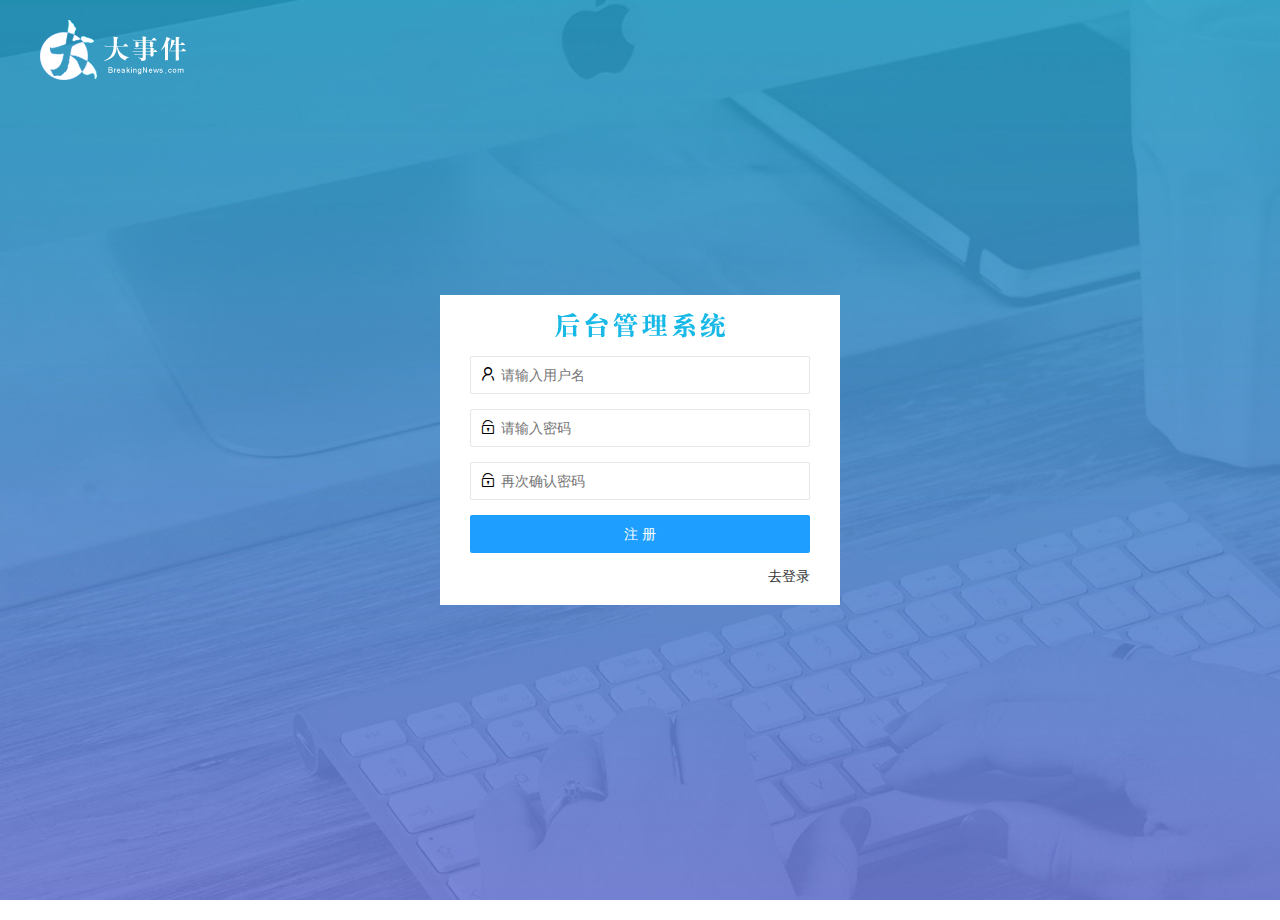
==== login.html @ 58c48870 "登录和注册页面结构完成" ====
<!DOCTYPE html>
<html lang="en">

<head>
    <meta charset="UTF-8">
    <meta name="viewport" content="width=device-width, initial-scale=1.0">
    <title>Document</title>
    <link rel="stylesheet" href="./assets/fonts/">
    <link rel="stylesheet" href="./assets/lib/layui/css/layui.css">
    <link rel="stylesheet" href="./assets/css/login.css">
</head>

<body>
    <div class="logo">
        <img src="./assets/images/logo.png" alt="">
    </div>
    <div class="login">
        <div class="title">
            <img src="./assets/images/login_title.png" alt="">
        </div>
        <form class="layui-form myForm" action="">
            <div class="layui-form-item">
                <i class="layui-icon layui-icon-username"></i>
                <input type="text" name="title" required lay-verify="required" placeholder="请输入用户名" autocomplete="off" class="layui-input">

            </div>

            <div class="layui-form-item">
                <i class="layui-icon layui-icon-password"></i>
                <input type="text" name="password" required lay-verify="required" placeholder="请输入密码" autocomplete="off" class="layui-input">

            </div>

            <div class="layui-form-item">

                <button class="layui-btn layui-btn-normal  layui-btn-fluid" lay-submit lay-filter="formDemo">登 录</button>

            </div>
            <div class="layui-form-item">


                <a href="javascript:;">去注册账号</a>

            </div>
        </form>
    </div>

    <div class="register">
        <div class="title">
            <img src="./assets/images/login_title.png" alt="">
        </div>
        <form class="layui-form myForm" action="">
            <div class="layui-form-item">
                <i class="layui-icon layui-icon-username"></i>
                <input type="text" name="title" required lay-verify="required" placeholder="请输入用户名" autocomplete="off" class="layui-input">

            </div>

            <div class="layui-form-item">
                <i class="layui-icon layui-icon-password"></i>
                <input type="text" name="password" required lay-verify="required" placeholder="请输入密码" autocomplete="off" class="layui-input">

            </div>

            <div class="layui-form-item">
                <i class="layui-icon layui-icon-password"></i>
                <input type="password" required lay-verify="required" placeholder="再次确认密码" autocomplete="off" class="layui-input">

            </div>

            <div class="layui-form-item">

                <button class="layui-btn layui-btn-normal  layui-btn-fluid" lay-submit lay-filter="formDemo">注 册</button>

            </div>
            <div class="go">
                <a href="javascript:;">去登录</a>
            </div>
        </form>
    </div>








    <script src="./assets/lib/jquery.js"></script>
    <script src="./assets/lib/layui/layui.js"></script>
    <script src="./assets/js/login.js"></script>
</body>

</html>
---- assets/lib/layui/css/layui.css ----
/** layui-v2.5.6 MIT License By https://www.layui.com */
 .layui-inline,img{display:inline-block;vertical-align:middle}h1,h2,h3,h4,h5,h6{font-weight:400}.layui-edge,.layui-header,.layui-inline,.layui-main{position:relative}.layui-body,.layui-edge,.layui-elip{overflow:hidden}.layui-btn,.layui-edge,.layui-inline,img{vertical-align:middle}.layui-btn,.layui-disabled,.layui-icon,.layui-unselect{-moz-user-select:none;-webkit-user-select:none;-ms-user-select:none}.layui-elip,.layui-form-checkbox span,.layui-form-pane .layui-form-label{text-overflow:ellipsis;white-space:nowrap}.layui-breadcrumb,.layui-tree-btnGroup{visibility:hidden}blockquote,body,button,dd,div,dl,dt,form,h1,h2,h3,h4,h5,h6,input,li,ol,p,pre,td,textarea,th,ul{margin:0;padding:0;-webkit-tap-highlight-color:rgba(0,0,0,0)}a:active,a:hover{outline:0}img{border:none}li{list-style:none}table{border-collapse:collapse;border-spacing:0}h4,h5,h6{font-size:100%}button,input,optgroup,option,select,textarea{font-family:inherit;font-size:inherit;font-style:inherit;font-weight:inherit;outline:0}pre{white-space:pre-wrap;white-space:-moz-pre-wrap;white-space:-pre-wrap;white-space:-o-pre-wrap;word-wrap:break-word}body{line-height:24px;font:14px Helvetica Neue,Helvetica,PingFang SC,Tahoma,Arial,sans-serif}hr{height:1px;margin:10px 0;border:0;clear:both}a{color:#333;text-decoration:none}a:hover{color:#777}a cite{font-style:normal;*cursor:pointer}.layui-border-box,.layui-border-box *{box-sizing:border-box}.layui-box,.layui-box *{box-sizing:content-box}.layui-clear{clear:both;*zoom:1}.layui-clear:after{content:'\20';clear:both;*zoom:1;display:block;height:0}.layui-inline{*display:inline;*zoom:1}.layui-edge{display:inline-block;width:0;height:0;border-width:6px;border-style:dashed;border-color:transparent}.layui-edge-top{top:-4px;border-bottom-color:#999;border-bottom-style:solid}.layui-edge-right{border-left-color:#999;border-left-style:solid}.layui-edge-bottom{top:2px;border-top-color:#999;border-top-style:solid}.layui-edge-left{border-right-color:#999;border-right-style:solid}.layui-disabled,.layui-disabled:hover{color:#d2d2d2!important;cursor:not-allowed!important}.layui-circle{border-radius:100%}.layui-show{display:block!important}.layui-hide{display:none!important}@font-face{font-family:layui-icon;src:url(../font/iconfont.eot?v=256);src:url(../font/iconfont.eot?v=256#iefix) format('embedded-opentype'),url(../font/iconfont.woff2?v=256) format('woff2'),url(../font/iconfont.woff?v=256) format('woff'),url(../font/iconfont.ttf?v=256) format('truetype'),url(../font/iconfont.svg?v=256#layui-icon) format('svg')}.layui-icon{font-family:layui-icon!important;font-size:16px;font-style:normal;-webkit-font-smoothing:antialiased;-moz-osx-font-smoothing:grayscale}.layui-icon-reply-fill:before{content:"\e611"}.layui-icon-set-fill:before{content:"\e614"}.layui-icon-menu-fill:before{content:"\e60f"}.layui-icon-search:before{content:"\e615"}.layui-icon-share:before{content:"\e641"}.layui-icon-set-sm:before{content:"\e620"}.layui-icon-engine:before{content:"\e628"}.layui-icon-close:before{content:"\1006"}.layui-icon-close-fill:before{content:"\1007"}.layui-icon-chart-screen:before{content:"\e629"}.layui-icon-star:before{content:"\e600"}.layui-icon-circle-dot:before{content:"\e617"}.layui-icon-chat:before{content:"\e606"}.layui-icon-release:before{content:"\e609"}.layui-icon-list:before{content:"\e60a"}.layui-icon-chart:before{content:"\e62c"}.layui-icon-ok-circle:before{content:"\1005"}.layui-icon-layim-theme:before{content:"\e61b"}.layui-icon-table:before{content:"\e62d"}.layui-icon-right:before{content:"\e602"}.layui-icon-left:before{content:"\e603"}.layui-icon-cart-simple:before{content:"\e698"}.layui-icon-face-cry:before{content:"\e69c"}.layui-icon-face-smile:before{content:"\e6af"}.layui-icon-survey:before{content:"\e6b2"}.layui-icon-tree:before{content:"\e62e"}.layui-icon-ie:before{content:"\e7bb"}.layui-icon-upload-circle:before{content:"\e62f"}.layui-icon-add-circle:before{content:"\e61f"}.layui-icon-download-circle:before{content:"\e601"}.layui-icon-templeate-1:before{content:"\e630"}.layui-icon-util:before{content:"\e631"}.layui-icon-face-surprised:before{content:"\e664"}.layui-icon-edit:before{content:"\e642"}.layui-icon-speaker:before{content:"\e645"}.layui-icon-down:before{content:"\e61a"}.layui-icon-file:before{content:"\e621"}.layui-icon-layouts:before{content:"\e632"}.layui-icon-rate-half:before{content:"\e6c9"}.layui-icon-add-circle-fine:before{content:"\e608"}.layui-icon-prev-circle:before{content:"\e633"}.layui-icon-read:before{content:"\e705"}.layui-icon-404:before{content:"\e61c"}.layui-icon-carousel:before{content:"\e634"}.layui-icon-help:before{content:"\e607"}.layui-icon-code-circle:before{content:"\e635"}.layui-icon-windows:before{content:"\e67f"}.layui-icon-water:before{content:"\e636"}.layui-icon-username:before{content:"\e66f"}.layui-icon-find-fill:before{content:"\e670"}.layui-icon-about:before{content:"\e60b"}.layui-icon-location:before{content:"\e715"}.layui-icon-up:before{content:"\e619"}.layui-icon-pause:before{content:"\e651"}.layui-icon-date:before{content:"\e637"}.layui-icon-layim-uploadfile:before{content:"\e61d"}.layui-icon-delete:before{content:"\e640"}.layui-icon-play:before{content:"\e652"}.layui-icon-top:before{content:"\e604"}.layui-icon-firefox:before{content:"\e686"}.layui-icon-friends:before{content:"\e612"}.layui-icon-refresh-3:before{content:"\e9aa"}.layui-icon-ok:before{content:"\e605"}.layui-icon-layer:before{content:"\e638"}.layui-icon-face-smile-fine:before{content:"\e60c"}.layui-icon-dollar:before{content:"\e659"}.layui-icon-group:before{content:"\e613"}.layui-icon-layim-download:before{content:"\e61e"}.layui-icon-picture-fine:before{content:"\e60d"}.layui-icon-link:before{content:"\e64c"}.layui-icon-diamond:before{content:"\e735"}.layui-icon-log:before{content:"\e60e"}.layui-icon-key:before{content:"\e683"}.layui-icon-rate-solid:before{content:"\e67a"}.layui-icon-fonts-del:before{content:"\e64f"}.layui-icon-unlink:before{content:"\e64d"}.layui-icon-fonts-clear:before{content:"\e639"}.layui-icon-triangle-r:before{content:"\e623"}.layui-icon-circle:before{content:"\e63f"}.layui-icon-radio:before{content:"\e643"}.layui-icon-align-center:before{content:"\e647"}.layui-icon-align-right:before{content:"\e648"}.layui-icon-align-left:before{content:"\e649"}.layui-icon-loading-1:before{content:"\e63e"}.layui-icon-return:before{content:"\e65c"}.layui-icon-fonts-strong:before{content:"\e62b"}.layui-icon-upload:before{content:"\e67c"}.layui-icon-dialogue:before{content:"\e63a"}.layui-icon-video:before{content:"\e6ed"}.layui-icon-headset:before{content:"\e6fc"}.layui-icon-cellphone-fine:before{content:"\e63b"}.layui-icon-add-1:before{content:"\e654"}.layui-icon-face-smile-b:before{content:"\e650"}.layui-icon-fonts-html:before{content:"\e64b"}.layui-icon-screen-full:before{content:"\e622"}.layui-icon-form:before{content:"\e63c"}.layui-icon-cart:before{content:"\e657"}.layui-icon-camera-fill:before{content:"\e65d"}.layui-icon-tabs:before{content:"\e62a"}.layui-icon-heart-fill:before{content:"\e68f"}.layui-icon-fonts-code:before{content:"\e64e"}.layui-icon-ios:before{content:"\e680"}.layui-icon-at:before{content:"\e687"}.layui-icon-fire:before{content:"\e756"}.layui-icon-set:before{content:"\e716"}.layui-icon-fonts-u:before{content:"\e646"}.layui-icon-triangle-d:before{content:"\e625"}.layui-icon-tips:before{content:"\e702"}.layui-icon-picture:before{content:"\e64a"}.layui-icon-more-vertical:before{content:"\e671"}.layui-icon-bluetooth:before{content:"\e689"}.layui-icon-flag:before{content:"\e66c"}.layui-icon-loading:before{content:"\e63d"}.layui-icon-fonts-i:before{content:"\e644"}.layui-icon-refresh-1:before{content:"\e666"}.layui-icon-rmb:before{content:"\e65e"}.layui-icon-addition:before{content:"\e624"}.layui-icon-home:before{content:"\e68e"}.layui-icon-time:before{content:"\e68d"}.layui-icon-user:before{content:"\e770"}.layui-icon-notice:before{content:"\e667"}.layui-icon-chrome:before{content:"\e68a"}.layui-icon-edge:before{content:"\e68b"}.layui-icon-login-weibo:before{content:"\e675"}.layui-icon-voice:before{content:"\e688"}.layui-icon-upload-drag:before{content:"\e681"}.layui-icon-login-qq:before{content:"\e676"}.layui-icon-snowflake:before{content:"\e6b1"}.layui-icon-heart:before{content:"\e68c"}.layui-icon-logout:before{content:"\e682"}.layui-icon-file-b:before{content:"\e655"}.layui-icon-template:before{content:"\e663"}.layui-icon-transfer:before{content:"\e691"}.layui-icon-auz:before{content:"\e672"}.layui-icon-console:before{content:"\e665"}.layui-icon-app:before{content:"\e653"}.layui-icon-prev:before{content:"\e65a"}.layui-icon-website:before{content:"\e7ae"}.layui-icon-next:before{content:"\e65b"}.layui-icon-component:before{content:"\e857"}.layui-icon-android:before{content:"\e684"}.layui-icon-more:before{content:"\e65f"}.layui-icon-login-wechat:before{content:"\e677"}.layui-icon-shrink-right:before{content:"\e668"}.layui-icon-spread-left:before{content:"\e66b"}.layui-icon-camera:before{content:"\e660"}.layui-icon-note:before{content:"\e66e"}.layui-icon-refresh:before{content:"\e669"}.layui-icon-female:before{content:"\e661"}.layui-icon-male:before{content:"\e662"}.layui-icon-screen-restore:before{content:"\e758"}.layui-icon-password:before{content:"\e673"}.layui-icon-senior:before{content:"\e674"}.layui-icon-theme:before{content:"\e66a"}.layui-icon-tread:before{content:"\e6c5"}.layui-icon-praise:before{content:"\e6c6"}.layui-icon-star-fill:before{content:"\e658"}.layui-icon-rate:before{content:"\e67b"}.layui-icon-template-1:before{content:"\e656"}.layui-icon-vercode:before{content:"\e679"}.layui-icon-service:before{content:"\e626"}.layui-icon-cellphone:before{content:"\e678"}.layui-icon-print:before{content:"\e66d"}.layui-icon-cols:before{content:"\e610"}.layui-icon-wifi:before{content:"\e7e0"}.layui-icon-export:before{content:"\e67d"}.layui-icon-rss:before{content:"\e808"}.layui-icon-slider:before{content:"\e714"}.layui-icon-email:before{content:"\e618"}.layui-icon-subtraction:before{content:"\e67e"}.layui-icon-mike:before{content:"\e6dc"}.layui-icon-light:before{content:"\e748"}.layui-icon-gift:before{content:"\e627"}.layui-icon-mute:before{content:"\e685"}.layui-icon-reduce-circle:before{content:"\e616"}.layui-icon-music:before{content:"\e690"}.layui-main{width:1140px;margin:0 auto}.layui-header{z-index:1000;height:60px}.layui-header a:hover{transition:all .5s;-webkit-transition:all .5s}.layui-side{position:fixed;left:0;top:0;bottom:0;z-index:999;width:200px;overflow-x:hidden}.layui-side-scroll{position:relative;width:220px;height:100%;overflow-x:hidden}.layui-body{position:absolute;left:200px;right:0;top:0;bottom:0;z-index:998;width:auto;overflow-y:auto;box-sizing:border-box}.layui-layout-body{overflow:hidden}.layui-layout-admin .layui-header{background-color:#23262E}.layui-layout-admin .layui-side{top:60px;width:200px;overflow-x:hidden}.layui-layout-admin .layui-body{position:fixed;top:60px;bottom:44px}.layui-layout-admin .layui-main{width:auto;margin:0 15px}.layui-layout-admin .layui-footer{position:fixed;left:200px;right:0;bottom:0;height:44px;line-height:44px;padding:0 15px;background-color:#eee}.layui-layout-admin .layui-logo{position:absolute;left:0;top:0;width:200px;height:100%;line-height:60px;text-align:center;color:#009688;font-size:16px}.layui-layout-admin .layui-header .layui-nav{background:0 0}.layui-layout-left{position:absolute!important;left:200px;top:0}.layui-layout-right{position:absolute!important;right:0;top:0}.layui-container{position:relative;margin:0 auto;padding:0 15px;box-sizing:border-box}.layui-fluid{position:relative;margin:0 auto;padding:0 15px}.layui-row:after,.layui-row:before{content:'';display:block;clear:both}.layui-col-lg1,.layui-col-lg10,.layui-col-lg11,.layui-col-lg12,.layui-col-lg2,.layui-col-lg3,.layui-col-lg4,.layui-col-lg5,.layui-col-lg6,.layui-col-lg7,.layui-col-lg8,.layui-col-lg9,.layui-col-md1,.layui-col-md10,.layui-col-md11,.layui-col-md12,.layui-col-md2,.layui-col-md3,.layui-col-md4,.layui-col-md5,.layui-col-md6,.layui-col-md7,.layui-col-md8,.layui-col-md9,.layui-col-sm1,.layui-col-sm10,.layui-col-sm11,.layui-col-sm12,.layui-col-sm2,.layui-col-sm3,.layui-col-sm4,.layui-col-sm5,.layui-col-sm6,.layui-col-sm7,.layui-col-sm8,.layui-col-sm9,.layui-col-xs1,.layui-col-xs10,.layui-col-xs11,.layui-col-xs12,.layui-col-xs2,.layui-col-xs3,.layui-col-xs4,.layui-col-xs5,.layui-col-xs6,.layui-col-xs7,.layui-col-xs8,.layui-col-xs9{position:relative;display:block;box-sizing:border-box}.layui-col-xs1,.layui-col-xs10,.layui-col-xs11,.layui-col-xs12,.layui-col-xs2,.layui-col-xs3,.layui-col-xs4,.layui-col-xs5,.layui-col-xs6,.layui-col-xs7,.layui-col-xs8,.layui-col-xs9{float:left}.layui-col-xs1{width:8.33333333%}.layui-col-xs2{width:16.66666667%}.layui-col-xs3{width:25%}.layui-col-xs4{width:33.33333333%}.layui-col-xs5{width:41.66666667%}.layui-col-xs6{width:50%}.layui-col-xs7{width:58.33333333%}.layui-col-xs8{width:66.66666667%}.layui-col-xs9{width:75%}.layui-col-xs10{width:83.33333333%}.layui-col-xs11{width:91.66666667%}.layui-col-xs12{width:100%}.layui-col-xs-offset1{margin-left:8.33333333%}.layui-col-xs-offset2{margin-left:16.66666667%}.layui-col-xs-offset3{margin-left:25%}.layui-col-xs-offset4{margin-left:33.33333333%}.layui-col-xs-offset5{margin-left:41.66666667%}.layui-col-xs-offset6{margin-left:50%}.layui-col-xs-offset7{margin-left:58.33333333%}.layui-col-xs-offset8{margin-left:66.66666667%}.layui-col-xs-offset9{margin-left:75%}.layui-col-xs-offset10{margin-left:83.33333333%}.layui-col-xs-offset11{margin-left:91.66666667%}.layui-col-xs-offset12{margin-left:100%}@media screen and (max-width:768px){.layui-hide-xs{display:none!important}.layui-show-xs-block{display:block!important}.layui-show-xs-inline{display:inline!important}.layui-show-xs-inline-block{display:inline-block!important}}@media screen and (min-width:768px){.layui-container{width:750px}.layui-hide-sm{display:none!important}.layui-show-sm-block{display:block!important}.layui-show-sm-inline{display:inline!important}.layui-show-sm-inline-block{display:inline-block!important}.layui-col-sm1,.layui-col-sm10,.layui-col-sm11,.layui-col-sm12,.layui-col-sm2,.layui-col-sm3,.layui-col-sm4,.layui-col-sm5,.layui-col-sm6,.layui-col-sm7,.layui-col-sm8,.layui-col-sm9{float:left}.layui-col-sm1{width:8.33333333%}.layui-col-sm2{width:16.66666667%}.layui-col-sm3{width:25%}.layui-col-sm4{width:33.33333333%}.layui-col-sm5{width:41.66666667%}.layui-col-sm6{width:50%}.layui-col-sm7{width:58.33333333%}.layui-col-sm8{width:66.66666667%}.layui-col-sm9{width:75%}.layui-col-sm10{width:83.33333333%}.layui-col-sm11{width:91.66666667%}.layui-col-sm12{width:100%}.layui-col-sm-offset1{margin-left:8.33333333%}.layui-col-sm-offset2{margin-left:16.66666667%}.layui-col-sm-offset3{margin-left:25%}.layui-col-sm-offset4{margin-left:33.33333333%}.layui-col-sm-offset5{margin-left:41.66666667%}.layui-col-sm-offset6{margin-left:50%}.layui-col-sm-offset7{margin-left:58.33333333%}.layui-col-sm-offset8{margin-left:66.66666667%}.layui-col-sm-offset9{margin-left:75%}.layui-col-sm-offset10{margin-left:83.33333333%}.layui-col-sm-offset11{margin-left:91.66666667%}.layui-col-sm-offset12{margin-left:100%}}@media screen and (min-width:992px){.layui-container{width:970px}.layui-hide-md{display:none!important}.layui-show-md-block{display:block!important}.layui-show-md-inline{display:inline!important}.layui-show-md-inline-block{display:inline-block!important}.layui-col-md1,.layui-col-md10,.layui-col-md11,.layui-col-md12,.layui-col-md2,.layui-col-md3,.layui-col-md4,.layui-col-md5,.layui-col-md6,.layui-col-md7,.layui-col-md8,.layui-col-md9{float:left}.layui-col-md1{width:8.33333333%}.layui-col-md2{width:16.66666667%}.layui-col-md3{width:25%}.layui-col-md4{width:33.33333333%}.layui-col-md5{width:41.66666667%}.layui-col-md6{width:50%}.layui-col-md7{width:58.33333333%}.layui-col-md8{width:66.66666667%}.layui-col-md9{width:75%}.layui-col-md10{width:83.33333333%}.layui-col-md11{width:91.66666667%}.layui-col-md12{width:100%}.layui-col-md-offset1{margin-left:8.33333333%}.layui-col-md-offset2{margin-left:16.66666667%}.layui-col-md-offset3{margin-left:25%}.layui-col-md-offset4{margin-left:33.33333333%}.layui-col-md-offset5{margin-left:41.66666667%}.layui-col-md-offset6{margin-left:50%}.layui-col-md-offset7{margin-left:58.33333333%}.layui-col-md-offset8{margin-left:66.66666667%}.layui-col-md-offset9{margin-left:75%}.layui-col-md-offset10{margin-left:83.33333333%}.layui-col-md-offset11{margin-left:91.66666667%}.layui-col-md-offset12{margin-left:100%}}@media screen and (min-width:1200px){.layui-container{width:1170px}.layui-hide-lg{display:none!important}.layui-show-lg-block{display:block!important}.layui-show-lg-inline{display:inline!important}.layui-show-lg-inline-block{display:inline-block!important}.layui-col-lg1,.layui-col-lg10,.layui-col-lg11,.layui-col-lg12,.layui-col-lg2,.layui-col-lg3,.layui-col-lg4,.layui-col-lg5,.layui-col-lg6,.layui-col-lg7,.layui-col-lg8,.layui-col-lg9{float:left}.layui-col-lg1{width:8.33333333%}.layui-col-lg2{width:16.66666667%}.layui-col-lg3{width:25%}.layui-col-lg4{width:33.33333333%}.layui-col-lg5{width:41.66666667%}.layui-col-lg6{width:50%}.layui-col-lg7{width:58.33333333%}.layui-col-lg8{width:66.66666667%}.layui-col-lg9{width:75%}.layui-col-lg10{width:83.33333333%}.layui-col-lg11{width:91.66666667%}.layui-col-lg12{width:100%}.layui-col-lg-offset1{margin-left:8.33333333%}.layui-col-lg-offset2{margin-left:16.66666667%}.layui-col-lg-offset3{margin-left:25%}.layui-col-lg-offset4{margin-left:33.33333333%}.layui-col-lg-offset5{margin-left:41.66666667%}.layui-col-lg-offset6{margin-left:50%}.layui-col-lg-offset7{margin-left:58.33333333%}.layui-col-lg-offset8{margin-left:66.66666667%}.layui-col-lg-offset9{margin-left:75%}.layui-col-lg-offset10{margin-left:83.33333333%}.layui-col-lg-offset11{margin-left:91.66666667%}.layui-col-lg-offset12{margin-left:100%}}.layui-col-space1{margin:-.5px}.layui-col-space1>*{padding:.5px}.layui-col-space2{margin:-1px}.layui-col-space2>*{padding:1px}.layui-col-space4{margin:-2px}.layui-col-space4>*{padding:2px}.layui-col-space5{margin:-2.5px}.layui-col-space5>*{padding:2.5px}.layui-col-space6{margin:-3px}.layui-col-space6>*{padding:3px}.layui-col-space8{margin:-4px}.layui-col-space8>*{padding:4px}.layui-col-space10{margin:-5px}.layui-col-space10>*{padding:5px}.layui-col-space12{margin:-6px}.layui-col-space12>*{padding:6px}.layui-col-space14{margin:-7px}.layui-col-space14>*{padding:7px}.layui-col-space15{margin:-7.5px}.layui-col-space15>*{padding:7.5px}.layui-col-space16{margin:-8px}.layui-col-space16>*{padding:8px}.layui-col-space18{margin:-9px}.layui-col-space18>*{padding:9px}.layui-col-space20{margin:-10px}.layui-col-space20>*{padding:10px}.layui-col-space22{margin:-11px}.layui-col-space22>*{padding:11px}.layui-col-space24{margin:-12px}.layui-col-space24>*{padding:12px}.layui-col-space25{margin:-12.5px}.layui-col-space25>*{padding:12.5px}.layui-col-space26{margin:-13px}.layui-col-space26>*{padding:13px}.layui-col-space28{margin:-14px}.layui-col-space28>*{padding:14px}.layui-col-space30{margin:-15px}.layui-col-space30>*{padding:15px}.layui-btn,.layui-input,.layui-select,.layui-textarea,.layui-upload-button{outline:0;-webkit-appearance:none;transition:all .3s;-webkit-transition:all .3s;box-sizing:border-box}.layui-elem-quote{margin-bottom:10px;padding:15px;line-height:22px;border-left:5px solid #009688;border-radius:0 2px 2px 0;background-color:#f2f2f2}.layui-quote-nm{border-style:solid;border-width:1px 1px 1px 5px;background:0 0}.layui-elem-field{margin-bottom:10px;padding:0;border-width:1px;border-style:solid}.layui-elem-field legend{margin-left:20px;padding:0 10px;font-size:20px;font-weight:300}.layui-field-title{margin:10px 0 20px;border-width:1px 0 0}.layui-field-box{padding:10px 15px}.layui-field-title .layui-field-box{padding:10px 0}.layui-progress{position:relative;height:6px;border-radius:20px;background-color:#e2e2e2}.layui-progress-bar{position:absolute;left:0;top:0;width:0;max-width:100%;height:6px;border-radius:20px;text-align:right;background-color:#5FB878;transition:all .3s;-webkit-transition:all .3s}.layui-progress-big,.layui-progress-big .layui-progress-bar{height:18px;line-height:18px}.layui-progress-text{position:relative;top:-20px;line-height:18px;font-size:12px;color:#666}.layui-progress-big .layui-progress-text{position:static;padding:0 10px;color:#fff}.layui-collapse{border-width:1px;border-style:solid;border-radius:2px}.layui-colla-content,.layui-colla-item{border-top-width:1px;border-top-style:solid}.layui-colla-item:first-child{border-top:none}.layui-colla-title{position:relative;height:42px;line-height:42px;padding:0 15px 0 35px;color:#333;background-color:#f2f2f2;cursor:pointer;font-size:14px;overflow:hidden}.layui-colla-content{display:none;padding:10px 15px;line-height:22px;color:#666}.layui-colla-icon{position:absolute;left:15px;top:0;font-size:14px}.layui-card{margin-bottom:15px;border-radius:2px;background-color:#fff;box-shadow:0 1px 2px 0 rgba(0,0,0,.05)}.layui-card:last-child{margin-bottom:0}.layui-card-header{position:relative;height:42px;line-height:42px;padding:0 15px;border-bottom:1px solid #f6f6f6;color:#333;border-radius:2px 2px 0 0;font-size:14px}.layui-bg-black,.layui-bg-blue,.layui-bg-cyan,.layui-bg-green,.layui-bg-orange,.layui-bg-red{color:#fff!important}.layui-card-body{position:relative;padding:10px 15px;line-height:24px}.layui-card-body[pad15]{padding:15px}.layui-card-body[pad20]{padding:20px}.layui-card-body .layui-table{margin:5px 0}.layui-card .layui-tab{margin:0}.layui-panel-window{position:relative;padding:15px;border-radius:0;border-top:5px solid #E6E6E6;background-color:#fff}.layui-auxiliar-moving{position:fixed;left:0;right:0;top:0;bottom:0;width:100%;height:100%;background:0 0;z-index:9999999999}.layui-form-label,.layui-form-mid,.layui-form-select,.layui-input-block,.layui-input-inline,.layui-textarea{position:relative}.layui-bg-red{background-color:#FF5722!important}.layui-bg-orange{background-color:#FFB800!important}.layui-bg-green{background-color:#009688!important}.layui-bg-cyan{background-color:#2F4056!important}.layui-bg-blue{background-color:#1E9FFF!important}.layui-bg-black{background-color:#393D49!important}.layui-bg-gray{background-color:#eee!important;color:#666!important}.layui-badge-rim,.layui-colla-content,.layui-colla-item,.layui-collapse,.layui-elem-field,.layui-form-pane .layui-form-item[pane],.layui-form-pane .layui-form-label,.layui-input,.layui-layedit,.layui-layedit-tool,.layui-quote-nm,.layui-select,.layui-tab-bar,.layui-tab-card,.layui-tab-title,.layui-tab-title .layui-this:after,.layui-textarea{border-color:#e6e6e6}.layui-timeline-item:before,hr{background-color:#e6e6e6}.layui-text{line-height:22px;font-size:14px;color:#666}.layui-text h1,.layui-text h2,.layui-text h3{font-weight:500;color:#333}.layui-text h1{font-size:30px}.layui-text h2{font-size:24px}.layui-text h3{font-size:18px}.layui-text a:not(.layui-btn){color:#01AAED}.layui-text a:not(.layui-btn):hover{text-decoration:underline}.layui-text ul{padding:5px 0 5px 15px}.layui-text ul li{margin-top:5px;list-style-type:disc}.layui-text em,.layui-word-aux{color:#999!important;padding:0 5px!important}.layui-btn{display:inline-block;height:38px;line-height:38px;padding:0 18px;background-color:#009688;color:#fff;white-space:nowrap;text-align:center;font-size:14px;border:none;border-radius:2px;cursor:pointer}.layui-btn:hover{opacity:.8;filter:alpha(opacity=80);color:#fff}.layui-btn:active{opacity:1;filter:alpha(opacity=100)}.layui-btn+.layui-btn{margin-left:10px}.layui-btn-container{font-size:0}.layui-btn-container .layui-btn{margin-right:10px;margin-bottom:10px}.layui-btn-container .layui-btn+.layui-btn{margin-left:0}.layui-table .layui-btn-container .layui-btn{margin-bottom:9px}.layui-btn-radius{border-radius:100px}.layui-btn .layui-icon{margin-right:3px;font-size:18px;vertical-align:bottom;vertical-align:middle\9}.layui-btn-primary{border:1px solid #C9C9C9;background-color:#fff;color:#555}.layui-btn-primary:hover{border-color:#009688;color:#333}.layui-btn-normal{background-color:#1E9FFF}.layui-btn-warm{background-color:#FFB800}.layui-btn-danger{background-color:#FF5722}.layui-btn-checked{background-color:#5FB878}.layui-btn-disabled,.layui-btn-disabled:active,.layui-btn-disabled:hover{border:1px solid #e6e6e6;background-color:#FBFBFB;color:#C9C9C9;cursor:not-allowed;opacity:1}.layui-btn-lg{height:44px;line-height:44px;padding:0 25px;font-size:16px}.layui-btn-sm{height:30px;line-height:30px;padding:0 10px;font-size:12px}.layui-btn-sm i{font-size:16px!important}.layui-btn-xs{height:22px;line-height:22px;padding:0 5px;font-size:12px}.layui-btn-xs i{font-size:14px!important}.layui-btn-group{display:inline-block;vertical-align:middle;font-size:0}.layui-btn-group .layui-btn{margin-left:0!important;margin-right:0!important;border-left:1px solid rgba(255,255,255,.5);border-radius:0}.layui-btn-group .layui-btn-primary{border-left:none}.layui-btn-group .layui-btn-primary:hover{border-color:#C9C9C9;color:#009688}.layui-btn-group .layui-btn:first-child{border-left:none;border-radius:2px 0 0 2px}.layui-btn-group .layui-btn-primary:first-child{border-left:1px solid #c9c9c9}.layui-btn-group .layui-btn:last-child{border-radius:0 2px 2px 0}.layui-btn-group .layui-btn+.layui-btn{margin-left:0}.layui-btn-group+.layui-btn-group{margin-left:10px}.layui-btn-fluid{width:100%}.layui-input,.layui-select,.layui-textarea{height:38px;line-height:1.3;line-height:38px\9;border-width:1px;border-style:solid;background-color:#fff;border-radius:2px}.layui-input::-webkit-input-placeholder,.layui-select::-webkit-input-placeholder,.layui-textarea::-webkit-input-placeholder{line-height:1.3}.layui-input,.layui-textarea{display:block;width:100%;padding-left:10px}.layui-input:hover,.layui-textarea:hover{border-color:#D2D2D2!important}.layui-input:focus,.layui-textarea:focus{border-color:#C9C9C9!important}.layui-textarea{min-height:100px;height:auto;line-height:20px;padding:6px 10px;resize:vertical}.layui-select{padding:0 10px}.layui-form input[type=checkbox],.layui-form input[type=radio],.layui-form select{display:none}.layui-form [lay-ignore]{display:initial}.layui-form-item{margin-bottom:15px;clear:both;*zoom:1}.layui-form-item:after{content:'\20';clear:both;*zoom:1;display:block;height:0}.layui-form-label{float:left;display:block;padding:9px 15px;width:80px;font-weight:400;line-height:20px;text-align:right}.layui-form-label-col{display:block;float:none;padding:9px 0;line-height:20px;text-align:left}.layui-form-item .layui-inline{margin-bottom:5px;margin-right:10px}.layui-input-block{margin-left:110px;min-height:36px}.layui-input-inline{display:inline-block;vertical-align:middle}.layui-form-item .layui-input-inline{float:left;width:190px;margin-right:10px}.layui-form-text .layui-input-inline{width:auto}.layui-form-mid{float:left;display:block;padding:9px 0!important;line-height:20px;margin-right:10px}.layui-form-danger+.layui-form-select .layui-input,.layui-form-danger:focus{border-color:#FF5722!important}.layui-form-select .layui-input{padding-right:30px;cursor:pointer}.layui-form-select .layui-edge{position:absolute;right:10px;top:50%;margin-top:-3px;cursor:pointer;border-width:6px;border-top-color:#c2c2c2;border-top-style:solid;transition:all .3s;-webkit-transition:all .3s}.layui-form-select dl{display:none;position:absolute;left:0;top:42px;padding:5px 0;z-index:899;min-width:100%;border:1px solid #d2d2d2;max-height:300px;overflow-y:auto;background-color:#fff;border-radius:2px;box-shadow:0 2px 4px rgba(0,0,0,.12);box-sizing:border-box}.layui-form-select dl dd,.layui-form-select dl dt{padding:0 10px;line-height:36px;white-space:nowrap;overflow:hidden;text-overflow:ellipsis}.layui-form-select dl dt{font-size:12px;color:#999}.layui-form-select dl dd{cursor:pointer}.layui-form-select dl dd:hover{background-color:#f2f2f2;-webkit-transition:.5s all;transition:.5s all}.layui-form-select .layui-select-group dd{padding-left:20px}.layui-form-select dl dd.layui-select-tips{padding-left:10px!important;color:#999}.layui-form-select dl dd.layui-this{background-color:#5FB878;color:#fff}.layui-form-checkbox,.layui-form-select dl dd.layui-disabled{background-color:#fff}.layui-form-selected dl{display:block}.layui-form-checkbox,.layui-form-checkbox *,.layui-form-switch{display:inline-block;vertical-align:middle}.layui-form-selected .layui-edge{margin-top:-9px;-webkit-transform:rotate(180deg);transform:rotate(180deg);margin-top:-3px\9}:root .layui-form-selected .layui-edge{margin-top:-9px\0/IE9}.layui-form-selectup dl{top:auto;bottom:42px}.layui-select-none{margin:5px 0;text-align:center;color:#999}.layui-select-disabled .layui-disabled{border-color:#eee!important}.layui-select-disabled .layui-edge{border-top-color:#d2d2d2}.layui-form-checkbox{position:relative;height:30px;line-height:30px;margin-right:10px;padding-right:30px;cursor:pointer;font-size:0;-webkit-transition:.1s linear;transition:.1s linear;box-sizing:border-box}.layui-form-checkbox span{padding:0 10px;height:100%;font-size:14px;border-radius:2px 0 0 2px;background-color:#d2d2d2;color:#fff;overflow:hidden}.layui-form-checkbox:hover span{background-color:#c2c2c2}.layui-form-checkbox i{position:absolute;right:0;top:0;width:30px;height:28px;border:1px solid #d2d2d2;border-left:none;border-radius:0 2px 2px 0;color:#fff;font-size:20px;text-align:center}.layui-form-checkbox:hover i{border-color:#c2c2c2;color:#c2c2c2}.layui-form-checked,.layui-form-checked:hover{border-color:#5FB878}.layui-form-checked span,.layui-form-checked:hover span{background-color:#5FB878}.layui-form-checked i,.layui-form-checked:hover i{color:#5FB878}.layui-form-item .layui-form-checkbox{margin-top:4px}.layui-form-checkbox[lay-skin=primary]{height:auto!important;line-height:normal!important;min-width:18px;min-height:18px;border:none!important;margin-right:0;padding-left:28px;padding-right:0;background:0 0}.layui-form-checkbox[lay-skin=primary] span{padding-left:0;padding-right:15px;line-height:18px;background:0 0;color:#666}.layui-form-checkbox[lay-skin=primary] i{right:auto;left:0;width:16px;height:16px;line-height:16px;border:1px solid #d2d2d2;font-size:12px;border-radius:2px;background-color:#fff;-webkit-transition:.1s linear;transition:.1s linear}.layui-form-checkbox[lay-skin=primary]:hover i{border-color:#5FB878;color:#fff}.layui-form-checked[lay-skin=primary] i{border-color:#5FB878!important;background-color:#5FB878;color:#fff}.layui-checkbox-disbaled[lay-skin=primary] span{background:0 0!important;color:#c2c2c2}.layui-checkbox-disbaled[lay-skin=primary]:hover i{border-color:#d2d2d2}.layui-form-item .layui-form-checkbox[lay-skin=primary]{margin-top:10px}.layui-form-switch{position:relative;height:22px;line-height:22px;min-width:35px;padding:0 5px;margin-top:8px;border:1px solid #d2d2d2;border-radius:20px;cursor:pointer;background-color:#fff;-webkit-transition:.1s linear;transition:.1s linear}.layui-form-switch i{position:absolute;left:5px;top:3px;width:16px;height:16px;border-radius:20px;background-color:#d2d2d2;-webkit-transition:.1s linear;transition:.1s linear}.layui-form-switch em{position:relative;top:0;width:25px;margin-left:21px;padding:0!important;text-align:center!important;color:#999!important;font-style:normal!important;font-size:12px}.layui-form-onswitch{border-color:#5FB878;background-color:#5FB878}.layui-checkbox-disbaled,.layui-checkbox-disbaled i{border-color:#e2e2e2!important}.layui-form-onswitch i{left:100%;margin-left:-21px;background-color:#fff}.layui-form-onswitch em{margin-left:5px;margin-right:21px;color:#fff!important}.layui-checkbox-disbaled span{background-color:#e2e2e2!important}.layui-checkbox-disbaled:hover i{color:#fff!important}[lay-radio]{display:none}.layui-form-radio,.layui-form-radio *{display:inline-block;vertical-align:middle}.layui-form-radio{line-height:28px;margin:6px 10px 0 0;padding-right:10px;cursor:pointer;font-size:0}.layui-form-radio *{font-size:14px}.layui-form-radio>i{margin-right:8px;font-size:22px;color:#c2c2c2}.layui-form-radio>i:hover,.layui-form-radioed>i{color:#5FB878}.layui-radio-disbaled>i{color:#e2e2e2!important}.layui-form-pane .layui-form-label{width:110px;padding:8px 15px;height:38px;line-height:20px;border-width:1px;border-style:solid;border-radius:2px 0 0 2px;text-align:center;background-color:#FBFBFB;overflow:hidden;box-sizing:border-box}.layui-form-pane .layui-input-inline{margin-left:-1px}.layui-form-pane .layui-input-block{margin-left:110px;left:-1px}.layui-form-pane .layui-input{border-radius:0 2px 2px 0}.layui-form-pane .layui-form-text .layui-form-label{float:none;width:100%;border-radius:2px;box-sizing:border-box;text-align:left}.layui-form-pane .layui-form-text .layui-input-inline{display:block;margin:0;top:-1px;clear:both}.layui-form-pane .layui-form-text .layui-input-block{margin:0;left:0;top:-1px}.layui-form-pane .layui-form-text .layui-textarea{min-height:100px;border-radius:0 0 2px 2px}.layui-form-pane .layui-form-checkbox{margin:4px 0 4px 10px}.layui-form-pane .layui-form-radio,.layui-form-pane .layui-form-switch{margin-top:6px;margin-left:10px}.layui-form-pane .layui-form-item[pane]{position:relative;border-width:1px;border-style:solid}.layui-form-pane .layui-form-item[pane] .layui-form-label{position:absolute;left:0;top:0;height:100%;border-width:0 1px 0 0}.layui-form-pane .layui-form-item[pane] .layui-input-inline{margin-left:110px}@media screen and (max-width:450px){.layui-form-item .layui-form-label{text-overflow:ellipsis;overflow:hidden;white-space:nowrap}.layui-form-item .layui-inline{display:block;margin-right:0;margin-bottom:20px;clear:both}.layui-form-item .layui-inline:after{content:'\20';clear:both;display:block;height:0}.layui-form-item .layui-input-inline{display:block;float:none;left:-3px;width:auto;margin:0 0 10px 112px}.layui-form-item .layui-input-inline+.layui-form-mid{margin-left:110px;top:-5px;padding:0}.layui-form-item .layui-form-checkbox{margin-right:5px;margin-bottom:5px}}.layui-layedit{border-width:1px;border-style:solid;border-radius:2px}.layui-layedit-tool{padding:3px 5px;border-bottom-width:1px;border-bottom-style:solid;font-size:0}.layedit-tool-fixed{position:fixed;top:0;border-top:1px solid #e2e2e2}.layui-layedit-tool .layedit-tool-mid,.layui-layedit-tool .layui-icon{display:inline-block;vertical-align:middle;text-align:center;font-size:14px}.layui-layedit-tool .layui-icon{position:relative;width:32px;height:30px;line-height:30px;margin:3px 5px;color:#777;cursor:pointer;border-radius:2px}.layui-layedit-tool .layui-icon:hover{color:#393D49}.layui-layedit-tool .layui-icon:active{color:#000}.layui-layedit-tool .layedit-tool-active{background-color:#e2e2e2;color:#000}.layui-layedit-tool .layui-disabled,.layui-layedit-tool .layui-disabled:hover{color:#d2d2d2;cursor:not-allowed}.layui-layedit-tool .layedit-tool-mid{width:1px;height:18px;margin:0 10px;background-color:#d2d2d2}.layedit-tool-html{width:50px!important;font-size:30px!important}.layedit-tool-b,.layedit-tool-code,.layedit-tool-help{font-size:16px!important}.layedit-tool-d,.layedit-tool-face,.layedit-tool-image,.layedit-tool-unlink{font-size:18px!important}.layedit-tool-image input{position:absolute;font-size:0;left:0;top:0;width:100%;height:100%;opacity:.01;filter:Alpha(opacity=1);cursor:pointer}.layui-layedit-iframe iframe{display:block;width:100%}#LAY_layedit_code{overflow:hidden}.layui-laypage{display:inline-block;*display:inline;*zoom:1;vertical-align:middle;margin:10px 0;font-size:0}.layui-laypage>a:first-child,.layui-laypage>a:first-child em{border-radius:2px 0 0 2px}.layui-laypage>a:last-child,.layui-laypage>a:last-child em{border-radius:0 2px 2px 0}.layui-laypage>:first-child{margin-left:0!important}.layui-laypage>:last-child{margin-right:0!important}.layui-laypage a,.layui-laypage button,.layui-laypage input,.layui-laypage select,.layui-laypage span{border:1px solid #e2e2e2}.layui-laypage a,.layui-laypage span{display:inline-block;*display:inline;*zoom:1;vertical-align:middle;padding:0 15px;height:28px;line-height:28px;margin:0 -1px 5px 0;background-color:#fff;color:#333;font-size:12px}.layui-flow-more a *,.layui-laypage input,.layui-table-view select[lay-ignore]{display:inline-block}.layui-laypage a:hover{color:#009688}.layui-laypage em{font-style:normal}.layui-laypage .layui-laypage-spr{color:#999;font-weight:700}.layui-laypage a{text-decoration:none}.layui-laypage .layui-laypage-curr{position:relative}.layui-laypage .layui-laypage-curr em{position:relative;color:#fff}.layui-laypage .layui-laypage-curr .layui-laypage-em{position:absolute;left:-1px;top:-1px;padding:1px;width:100%;height:100%;background-color:#009688}.layui-laypage-em{border-radius:2px}.layui-laypage-next em,.layui-laypage-prev em{font-family:Sim sun;font-size:16px}.layui-laypage .layui-laypage-count,.layui-laypage .layui-laypage-limits,.layui-laypage .layui-laypage-refresh,.layui-laypage .layui-laypage-skip{margin-left:10px;margin-right:10px;padding:0;border:none}.layui-laypage .layui-laypage-limits,.layui-laypage .layui-laypage-refresh{vertical-align:top}.layui-laypage .layui-laypage-refresh i{font-size:18px;cursor:pointer}.layui-laypage select{height:22px;padding:3px;border-radius:2px;cursor:pointer}.layui-laypage .layui-laypage-skip{height:30px;line-height:30px;color:#999}.layui-laypage button,.layui-laypage input{height:30px;line-height:30px;border-radius:2px;vertical-align:top;background-color:#fff;box-sizing:border-box}.layui-laypage input{width:40px;margin:0 10px;padding:0 3px;text-align:center}.layui-laypage input:focus,.layui-laypage select:focus{border-color:#009688!important}.layui-laypage button{margin-left:10px;padding:0 10px;cursor:pointer}.layui-table,.layui-table-view{margin:10px 0}.layui-flow-more{margin:10px 0;text-align:center;color:#999;font-size:14px}.layui-flow-more a{height:32px;line-height:32px}.layui-flow-more a *{vertical-align:top}.layui-flow-more a cite{padding:0 20px;border-radius:3px;background-color:#eee;color:#333;font-style:normal}.layui-flow-more a cite:hover{opacity:.8}.layui-flow-more a i{font-size:30px;color:#737383}.layui-table{width:100%;background-color:#fff;color:#666}.layui-table tr{transition:all .3s;-webkit-transition:all .3s}.layui-table th{text-align:left;font-weight:400}.layui-table tbody tr:hover,.layui-table thead tr,.layui-table-click,.layui-table-header,.layui-table-hover,.layui-table-mend,.layui-table-patch,.layui-table-tool,.layui-table-total,.layui-table-total tr,.layui-table[lay-even] tr:nth-child(even){background-color:#f2f2f2}.layui-table td,.layui-table th,.layui-table-col-set,.layui-table-fixed-r,.layui-table-grid-down,.layui-table-header,.layui-table-page,.layui-table-tips-main,.layui-table-tool,.layui-table-total,.layui-table-view,.layui-table[lay-skin=line],.layui-table[lay-skin=row]{border-width:1px;border-style:solid;border-color:#e6e6e6}.layui-table td,.layui-table th{position:relative;padding:9px 15px;min-height:20px;line-height:20px;font-size:14px}.layui-table[lay-skin=line] td,.layui-table[lay-skin=line] th{border-width:0 0 1px}.layui-table[lay-skin=row] td,.layui-table[lay-skin=row] th{border-width:0 1px 0 0}.layui-table[lay-skin=nob] td,.layui-table[lay-skin=nob] th{border:none}.layui-table img{max-width:100px}.layui-table[lay-size=lg] td,.layui-table[lay-size=lg] th{padding:15px 30px}.layui-table-view .layui-table[lay-size=lg] .layui-table-cell{height:40px;line-height:40px}.layui-table[lay-size=sm] td,.layui-table[lay-size=sm] th{font-size:12px;padding:5px 10px}.layui-table-view .layui-table[lay-size=sm] .layui-table-cell{height:20px;line-height:20px}.layui-table[lay-data]{display:none}.layui-table-box{position:relative;overflow:hidden}.layui-table-view .layui-table{position:relative;width:auto;margin:0}.layui-table-view .layui-table[lay-skin=line]{border-width:0 1px 0 0}.layui-table-view .layui-table[lay-skin=row]{border-width:0 0 1px}.layui-table-view .layui-table td,.layui-table-view .layui-table th{padding:5px 0;border-top:none;border-left:none}.layui-table-view .layui-table th.layui-unselect .layui-table-cell span{cursor:pointer}.layui-table-view .layui-table td{cursor:default}.layui-table-view .layui-table td[data-edit=text]{cursor:text}.layui-table-view .layui-form-checkbox[lay-skin=primary] i{width:18px;height:18px}.layui-table-view .layui-form-radio{line-height:0;padding:0}.layui-table-view .layui-form-radio>i{margin:0;font-size:20px}.layui-table-init{position:absolute;left:0;top:0;width:100%;height:100%;text-align:center;z-index:110}.layui-table-init .layui-icon{position:absolute;left:50%;top:50%;margin:-15px 0 0 -15px;font-size:30px;color:#c2c2c2}.layui-table-header{border-width:0 0 1px;overflow:hidden}.layui-table-header .layui-table{margin-bottom:-1px}.layui-table-tool .layui-inline[lay-event]{position:relative;width:26px;height:26px;padding:5px;line-height:16px;margin-right:10px;text-align:center;color:#333;border:1px solid #ccc;cursor:pointer;-webkit-transition:.5s all;transition:.5s all}.layui-table-tool .layui-inline[lay-event]:hover{border:1px solid #999}.layui-table-tool-temp{padding-right:120px}.layui-table-tool-self{position:absolute;right:17px;top:10px}.layui-table-tool .layui-table-tool-self .layui-inline[lay-event]{margin:0 0 0 10px}.layui-table-tool-panel{position:absolute;top:29px;left:-1px;padding:5px 0;min-width:150px;min-height:40px;border:1px solid #d2d2d2;text-align:left;overflow-y:auto;background-color:#fff;box-shadow:0 2px 4px rgba(0,0,0,.12)}.layui-table-cell,.layui-table-tool-panel li{overflow:hidden;text-overflow:ellipsis;white-space:nowrap}.layui-table-tool-panel li{padding:0 10px;line-height:30px;-webkit-transition:.5s all;transition:.5s all}.layui-table-tool-panel li .layui-form-checkbox[lay-skin=primary]{width:100%;padding-left:28px}.layui-table-tool-panel li:hover{background-color:#f2f2f2}.layui-table-tool-panel li .layui-form-checkbox[lay-skin=primary] i{position:absolute;left:0;top:0}.layui-table-tool-panel li .layui-form-checkbox[lay-skin=primary] span{padding:0}.layui-table-tool .layui-table-tool-self .layui-table-tool-panel{left:auto;right:-1px}.layui-table-col-set{position:absolute;right:0;top:0;width:20px;height:100%;border-width:0 0 0 1px;background-color:#fff}.layui-table-sort{width:10px;height:20px;margin-left:5px;cursor:pointer!important}.layui-table-sort .layui-edge{position:absolute;left:5px;border-width:5px}.layui-table-sort .layui-table-sort-asc{top:3px;border-top:none;border-bottom-style:solid;border-bottom-color:#b2b2b2}.layui-table-sort .layui-table-sort-asc:hover{border-bottom-color:#666}.layui-table-sort .layui-table-sort-desc{bottom:5px;border-bottom:none;border-top-style:solid;border-top-color:#b2b2b2}.layui-table-sort .layui-table-sort-desc:hover{border-top-color:#666}.layui-table-sort[lay-sort=asc] .layui-table-sort-asc{border-bottom-color:#000}.layui-table-sort[lay-sort=desc] .layui-table-sort-desc{border-top-color:#000}.layui-table-cell{height:28px;line-height:28px;padding:0 15px;position:relative;box-sizing:border-box}.layui-table-cell .layui-form-checkbox[lay-skin=primary]{top:-1px;padding:0}.layui-table-cell .layui-table-link{color:#01AAED}.laytable-cell-checkbox,.laytable-cell-numbers,.laytable-cell-radio,.laytable-cell-space{padding:0;text-align:center}.layui-table-body{position:relative;overflow:auto;margin-right:-1px;margin-bottom:-1px}.layui-table-body .layui-none{line-height:26px;padding:15px;text-align:center;color:#999}.layui-table-fixed{position:absolute;left:0;top:0;z-index:101}.layui-table-fixed .layui-table-body{overflow:hidden}.layui-table-fixed-l{box-shadow:0 -1px 8px rgba(0,0,0,.08)}.layui-table-fixed-r{left:auto;right:-1px;border-width:0 0 0 1px;box-shadow:-1px 0 8px rgba(0,0,0,.08)}.layui-table-fixed-r .layui-table-header{position:relative;overflow:visible}.layui-table-mend{position:absolute;right:-49px;top:0;height:100%;width:50px}.layui-table-tool{position:relative;z-index:890;width:100%;min-height:50px;line-height:30px;padding:10px 15px;border-width:0 0 1px}.layui-table-tool .layui-btn-container{margin-bottom:-10px}.layui-table-page,.layui-table-total{border-width:1px 0 0;margin-bottom:-1px;overflow:hidden}.layui-table-page{position:relative;width:100%;padding:7px 7px 0;height:41px;font-size:12px;white-space:nowrap}.layui-table-page>div{height:26px}.layui-table-page .layui-laypage{margin:0}.layui-table-page .layui-laypage a,.layui-table-page .layui-laypage span{height:26px;line-height:26px;margin-bottom:10px;border:none;background:0 0}.layui-table-page .layui-laypage a,.layui-table-page .layui-laypage span.layui-laypage-curr{padding:0 12px}.layui-table-page .layui-laypage span{margin-left:0;padding:0}.layui-table-page .layui-laypage .layui-laypage-prev{margin-left:-7px!important}.layui-table-page .layui-laypage .layui-laypage-curr .layui-laypage-em{left:0;top:0;padding:0}.layui-table-page .layui-laypage button,.layui-table-page .layui-laypage input{height:26px;line-height:26px}.layui-table-page .layui-laypage input{width:40px}.layui-table-page .layui-laypage button{padding:0 10px}.layui-table-page select{height:18px}.layui-table-patch .layui-table-cell{padding:0;width:30px}.layui-table-edit{position:absolute;left:0;top:0;width:100%;height:100%;padding:0 14px 1px;border-radius:0;box-shadow:1px 1px 20px rgba(0,0,0,.15)}.layui-table-edit:focus{border-color:#5FB878!important}select.layui-table-edit{padding:0 0 0 10px;border-color:#C9C9C9}.layui-table-view .layui-form-checkbox,.layui-table-view .layui-form-radio,.layui-table-view .layui-form-switch{top:0;margin:0;box-sizing:content-box}.layui-table-view .layui-form-checkbox{top:-1px;height:26px;line-height:26px}.layui-table-view .layui-form-checkbox i{height:26px}.layui-table-grid .layui-table-cell{overflow:visible}.layui-table-grid-down{position:absolute;top:0;right:0;width:26px;height:100%;padding:5px 0;border-width:0 0 0 1px;text-align:center;background-color:#fff;color:#999;cursor:pointer}.layui-table-grid-down .layui-icon{position:absolute;top:50%;left:50%;margin:-8px 0 0 -8px}.layui-table-grid-down:hover{background-color:#fbfbfb}body .layui-table-tips .layui-layer-content{background:0 0;padding:0;box-shadow:0 1px 6px rgba(0,0,0,.12)}.layui-table-tips-main{margin:-44px 0 0 -1px;max-height:150px;padding:8px 15px;font-size:14px;overflow-y:scroll;background-color:#fff;color:#666}.layui-table-tips-c{position:absolute;right:-3px;top:-13px;width:20px;height:20px;padding:3px;cursor:pointer;background-color:#666;border-radius:50%;color:#fff}.layui-table-tips-c:hover{background-color:#777}.layui-table-tips-c:before{position:relative;right:-2px}.layui-upload-file{display:none!important;opacity:.01;filter:Alpha(opacity=1)}.layui-upload-drag,.layui-upload-form,.layui-upload-wrap{display:inline-block}.layui-upload-list{margin:10px 0}.layui-upload-choose{padding:0 10px;color:#999}.layui-upload-drag{position:relative;padding:30px;border:1px dashed #e2e2e2;background-color:#fff;text-align:center;cursor:pointer;color:#999}.layui-upload-drag .layui-icon{font-size:50px;color:#009688}.layui-upload-drag[lay-over]{border-color:#009688}.layui-upload-iframe{position:absolute;width:0;height:0;border:0;visibility:hidden}.layui-upload-wrap{position:relative;vertical-align:middle}.layui-upload-wrap .layui-upload-file{display:block!important;position:absolute;left:0;top:0;z-index:10;font-size:100px;width:100%;height:100%;opacity:.01;filter:Alpha(opacity=1);cursor:pointer}.layui-transfer-active,.layui-transfer-box{display:inline-block;vertical-align:middle}.layui-transfer-box,.layui-transfer-header,.layui-transfer-search{border-width:0;border-style:solid;border-color:#e6e6e6}.layui-transfer-box{position:relative;border-width:1px;width:200px;height:360px;border-radius:2px;background-color:#fff}.layui-transfer-box .layui-form-checkbox{width:100%;margin:0!important}.layui-transfer-header{height:38px;line-height:38px;padding:0 10px;border-bottom-width:1px}.layui-transfer-search{position:relative;padding:10px;border-bottom-width:1px}.layui-transfer-search .layui-input{height:32px;padding-left:30px;font-size:12px}.layui-transfer-search .layui-icon-search{position:absolute;left:20px;top:50%;margin-top:-8px;color:#666}.layui-transfer-active{margin:0 15px}.layui-transfer-active .layui-btn{display:block;margin:0;padding:0 15px;background-color:#5FB878;border-color:#5FB878;color:#fff}.layui-transfer-active .layui-btn-disabled{background-color:#FBFBFB;border-color:#e6e6e6;color:#C9C9C9}.layui-transfer-active .layui-btn:first-child{margin-bottom:15px}.layui-transfer-active .layui-btn .layui-icon{margin:0;font-size:14px!important}.layui-transfer-data{padding:5px 0;overflow:auto}.layui-transfer-data li{height:32px;line-height:32px;padding:0 10px}.layui-transfer-data li:hover{background-color:#f2f2f2;transition:.5s all}.layui-transfer-data .layui-none{padding:15px 10px;text-align:center;color:#999}.layui-nav{position:relative;padding:0 20px;background-color:#393D49;color:#fff;border-radius:2px;font-size:0;box-sizing:border-box}.layui-nav *{font-size:14px}.layui-nav .layui-nav-item{position:relative;display:inline-block;*display:inline;*zoom:1;vertical-align:middle;line-height:60px}.layui-nav .layui-nav-item a{display:block;padding:0 20px;color:#fff;color:rgba(255,255,255,.7);transition:all .3s;-webkit-transition:all .3s}.layui-nav .layui-this:after,.layui-nav-bar,.layui-nav-tree .layui-nav-itemed:after{position:absolute;left:0;top:0;width:0;height:5px;background-color:#5FB878;transition:all .2s;-webkit-transition:all .2s}.layui-nav-bar{z-index:1000}.layui-nav .layui-nav-item a:hover,.layui-nav .layui-this a{color:#fff}.layui-nav .layui-this:after{content:'';top:auto;bottom:0;width:100%}.layui-nav-img{width:30px;height:30px;margin-right:10px;border-radius:50%}.layui-nav .layui-nav-more{content:'';width:0;height:0;border-style:solid dashed dashed;border-color:#fff transparent transparent;overflow:hidden;cursor:pointer;transition:all .2s;-webkit-transition:all .2s;position:absolute;top:50%;right:3px;margin-top:-3px;border-width:6px;border-top-color:rgba(255,255,255,.7)}.layui-nav .layui-nav-mored,.layui-nav-itemed>a .layui-nav-more{margin-top:-9px;border-style:dashed dashed solid;border-color:transparent transparent #fff}.layui-nav-child{display:none;position:absolute;left:0;top:65px;min-width:100%;line-height:36px;padding:5px 0;box-shadow:0 2px 4px rgba(0,0,0,.12);border:1px solid #d2d2d2;background-color:#fff;z-index:100;border-radius:2px;white-space:nowrap}.layui-nav .layui-nav-child a{color:#333}.layui-nav .layui-nav-child a:hover{background-color:#f2f2f2;color:#000}.layui-nav-child dd{position:relative}.layui-nav .layui-nav-child dd.layui-this a,.layui-nav-child dd.layui-this{background-color:#5FB878;color:#fff}.layui-nav-child dd.layui-this:after{display:none}.layui-nav-tree{width:200px;padding:0}.layui-nav-tree .layui-nav-item{display:block;width:100%;line-height:45px}.layui-nav-tree .layui-nav-item a{position:relative;height:45px;line-height:45px;text-overflow:ellipsis;overflow:hidden;white-space:nowrap}.layui-nav-tree .layui-nav-item a:hover{background-color:#4E5465}.layui-nav-tree .layui-nav-bar{width:5px;height:0;background-color:#009688}.layui-nav-tree .layui-nav-child dd.layui-this,.layui-nav-tree .layui-nav-child dd.layui-this a,.layui-nav-tree .layui-this,.layui-nav-tree .layui-this>a,.layui-nav-tree .layui-this>a:hover{background-color:#009688;color:#fff}.layui-nav-tree .layui-this:after{display:none}.layui-nav-itemed>a,.layui-nav-tree .layui-nav-title a,.layui-nav-tree .layui-nav-title a:hover{color:#fff!important}.layui-nav-tree .layui-nav-child{position:relative;z-index:0;top:0;border:none;box-shadow:none}.layui-nav-tree .layui-nav-child a{height:40px;line-height:40px;color:#fff;color:rgba(255,255,255,.7)}.layui-nav-tree .layui-nav-child,.layui-nav-tree .layui-nav-child a:hover{background:0 0;color:#fff}.layui-nav-tree .layui-nav-more{right:10px}.layui-nav-itemed>.layui-nav-child{display:block;padding:0;background-color:rgba(0,0,0,.3)!important}.layui-nav-itemed>.layui-nav-child>.layui-this>.layui-nav-child{display:block}.layui-nav-side{position:fixed;top:0;bottom:0;left:0;overflow-x:hidden;z-index:999}.layui-bg-blue .layui-nav-bar,.layui-bg-blue .layui-nav-itemed:after,.layui-bg-blue .layui-this:after{background-color:#93D1FF}.layui-bg-blue .layui-nav-child dd.layui-this{background-color:#1E9FFF}.layui-bg-blue .layui-nav-itemed>a,.layui-nav-tree.layui-bg-blue .layui-nav-title a,.layui-nav-tree.layui-bg-blue .layui-nav-title a:hover{background-color:#007DDB!important}.layui-breadcrumb{font-size:0}.layui-breadcrumb>*{font-size:14px}.layui-breadcrumb a{color:#999!important}.layui-breadcrumb a:hover{color:#5FB878!important}.layui-breadcrumb a cite{color:#666;font-style:normal}.layui-breadcrumb span[lay-separator]{margin:0 10px;color:#999}.layui-tab{margin:10px 0;text-align:left!important}.layui-tab[overflow]>.layui-tab-title{overflow:hidden}.layui-tab-title{position:relative;left:0;height:40px;white-space:nowrap;font-size:0;border-bottom-width:1px;border-bottom-style:solid;transition:all .2s;-webkit-transition:all .2s}.layui-tab-title li{display:inline-block;*display:inline;*zoom:1;vertical-align:middle;font-size:14px;transition:all .2s;-webkit-transition:all .2s;position:relative;line-height:40px;min-width:65px;padding:0 15px;text-align:center;cursor:pointer}.layui-tab-title li a{display:block}.layui-tab-title .layui-this{color:#000}.layui-tab-title .layui-this:after{position:absolute;left:0;top:0;content:'';width:100%;height:41px;border-width:1px;border-style:solid;border-bottom-color:#fff;border-radius:2px 2px 0 0;box-sizing:border-box;pointer-events:none}.layui-tab-bar{position:absolute;right:0;top:0;z-index:10;width:30px;height:39px;line-height:39px;border-width:1px;border-style:solid;border-radius:2px;text-align:center;background-color:#fff;cursor:pointer}.layui-tab-bar .layui-icon{position:relative;display:inline-block;top:3px;transition:all .3s;-webkit-transition:all .3s}.layui-tab-item{display:none}.layui-tab-more{padding-right:30px;height:auto!important;white-space:normal!important}.layui-tab-more li.layui-this:after{border-bottom-color:#e2e2e2;border-radius:2px}.layui-tab-more .layui-tab-bar .layui-icon{top:-2px;top:3px\9;-webkit-transform:rotate(180deg);transform:rotate(180deg)}:root .layui-tab-more .layui-tab-bar .layui-icon{top:-2px\0/IE9}.layui-tab-content{padding:10px}.layui-tab-title li .layui-tab-close{position:relative;display:inline-block;width:18px;height:18px;line-height:20px;margin-left:8px;top:1px;text-align:center;font-size:14px;color:#c2c2c2;transition:all .2s;-webkit-transition:all .2s}.layui-tab-title li .layui-tab-close:hover{border-radius:2px;background-color:#FF5722;color:#fff}.layui-tab-brief>.layui-tab-title .layui-this{color:#009688}.layui-tab-brief>.layui-tab-more li.layui-this:after,.layui-tab-brief>.layui-tab-title .layui-this:after{border:none;border-radius:0;border-bottom:2px solid #5FB878}.layui-tab-brief[overflow]>.layui-tab-title .layui-this:after{top:-1px}.layui-tab-card{border-width:1px;border-style:solid;border-radius:2px;box-shadow:0 2px 5px 0 rgba(0,0,0,.1)}.layui-tab-card>.layui-tab-title{background-color:#f2f2f2}.layui-tab-card>.layui-tab-title li{margin-right:-1px;margin-left:-1px}.layui-tab-card>.layui-tab-title .layui-this{background-color:#fff}.layui-tab-card>.layui-tab-title .layui-this:after{border-top:none;border-width:1px;border-bottom-color:#fff}.layui-tab-card>.layui-tab-title .layui-tab-bar{height:40px;line-height:40px;border-radius:0;border-top:none;border-right:none}.layui-tab-card>.layui-tab-more .layui-this{background:0 0;color:#5FB878}.layui-tab-card>.layui-tab-more .layui-this:after{border:none}.layui-timeline{padding-left:5px}.layui-timeline-item{position:relative;padding-bottom:20px}.layui-timeline-axis{position:absolute;left:-5px;top:0;z-index:10;width:20px;height:20px;line-height:20px;background-color:#fff;color:#5FB878;border-radius:50%;text-align:center;cursor:pointer}.layui-timeline-axis:hover{color:#FF5722}.layui-timeline-item:before{content:'';position:absolute;left:5px;top:0;z-index:0;width:1px;height:100%}.layui-timeline-item:last-child:before{display:none}.layui-timeline-item:first-child:before{display:block}.layui-timeline-content{padding-left:25px}.layui-timeline-title{position:relative;margin-bottom:10px}.layui-badge,.layui-badge-dot,.layui-badge-rim{position:relative;display:inline-block;padding:0 6px;font-size:12px;text-align:center;background-color:#FF5722;color:#fff;border-radius:2px}.layui-badge{height:18px;line-height:18px}.layui-badge-dot{width:8px;height:8px;padding:0;border-radius:50%}.layui-badge-rim{height:18px;line-height:18px;border-width:1px;border-style:solid;background-color:#fff;color:#666}.layui-btn .layui-badge,.layui-btn .layui-badge-dot{margin-left:5px}.layui-nav .layui-badge,.layui-nav .layui-badge-dot{position:absolute;top:50%;margin:-8px 6px 0}.layui-tab-title .layui-badge,.layui-tab-title .layui-badge-dot{left:5px;top:-2px}.layui-carousel{position:relative;left:0;top:0;background-color:#f8f8f8}.layui-carousel>[carousel-item]{position:relative;width:100%;height:100%;overflow:hidden}.layui-carousel>[carousel-item]:before{position:absolute;content:'\e63d';left:50%;top:50%;width:100px;line-height:20px;margin:-10px 0 0 -50px;text-align:center;color:#c2c2c2;font-family:layui-icon!important;font-size:30px;font-style:normal;-webkit-font-smoothing:antialiased;-moz-osx-font-smoothing:grayscale}.layui-carousel>[carousel-item]>*{display:none;position:absolute;left:0;top:0;width:100%;height:100%;background-color:#f8f8f8;transition-duration:.3s;-webkit-transition-duration:.3s}.layui-carousel-updown>*{-webkit-transition:.3s ease-in-out up;transition:.3s ease-in-out up}.layui-carousel-arrow{display:none\9;opacity:0;position:absolute;left:10px;top:50%;margin-top:-18px;width:36px;height:36px;line-height:36px;text-align:center;font-size:20px;border:0;border-radius:50%;background-color:rgba(0,0,0,.2);color:#fff;-webkit-transition-duration:.3s;transition-duration:.3s;cursor:pointer}.layui-carousel-arrow[lay-type=add]{left:auto!important;right:10px}.layui-carousel:hover .layui-carousel-arrow[lay-type=add],.layui-carousel[lay-arrow=always] .layui-carousel-arrow[lay-type=add]{right:20px}.layui-carousel[lay-arrow=always] .layui-carousel-arrow{opacity:1;left:20px}.layui-carousel[lay-arrow=none] .layui-carousel-arrow{display:none}.layui-carousel-arrow:hover,.layui-carousel-ind ul:hover{background-color:rgba(0,0,0,.35)}.layui-carousel:hover .layui-carousel-arrow{display:block\9;opacity:1;left:20px}.layui-carousel-ind{position:relative;top:-35px;width:100%;line-height:0!important;text-align:center;font-size:0}.layui-carousel[lay-indicator=outside]{margin-bottom:30px}.layui-carousel[lay-indicator=outside] .layui-carousel-ind{top:10px}.layui-carousel[lay-indicator=outside] .layui-carousel-ind ul{background-color:rgba(0,0,0,.5)}.layui-carousel[lay-indicator=none] .layui-carousel-ind{display:none}.layui-carousel-ind ul{display:inline-block;padding:5px;background-color:rgba(0,0,0,.2);border-radius:10px;-webkit-transition-duration:.3s;transition-duration:.3s}.layui-carousel-ind li{display:inline-block;width:10px;height:10px;margin:0 3px;font-size:14px;background-color:#e2e2e2;background-color:rgba(255,255,255,.5);border-radius:50%;cursor:pointer;-webkit-transition-duration:.3s;transition-duration:.3s}.layui-carousel-ind li:hover{background-color:rgba(255,255,255,.7)}.layui-carousel-ind li.layui-this{background-color:#fff}.layui-carousel>[carousel-item]>.layui-carousel-next,.layui-carousel>[carousel-item]>.layui-carousel-prev,.layui-carousel>[carousel-item]>.layui-this{display:block}.layui-carousel>[carousel-item]>.layui-this{left:0}.layui-carousel>[carousel-item]>.layui-carousel-prev{left:-100%}.layui-carousel>[carousel-item]>.layui-carousel-next{left:100%}.layui-carousel>[carousel-item]>.layui-carousel-next.layui-carousel-left,.layui-carousel>[carousel-item]>.layui-carousel-prev.layui-carousel-right{left:0}.layui-carousel>[carousel-item]>.layui-this.layui-carousel-left{left:-100%}.layui-carousel>[carousel-item]>.layui-this.layui-carousel-right{left:100%}.layui-carousel[lay-anim=updown] .layui-carousel-arrow{left:50%!important;top:20px;margin:0 0 0 -18px}.layui-carousel[lay-anim=updown]>[carousel-item]>*,.layui-carousel[lay-anim=fade]>[carousel-item]>*{left:0!important}.layui-carousel[lay-anim=updown] .layui-carousel-arrow[lay-type=add]{top:auto!important;bottom:20px}.layui-carousel[lay-anim=updown] .layui-carousel-ind{position:absolute;top:50%;right:20px;width:auto;height:auto}.layui-carousel[lay-anim=updown] .layui-carousel-ind ul{padding:3px 5px}.layui-carousel[lay-anim=updown] .layui-carousel-ind li{display:block;margin:6px 0}.layui-carousel[lay-anim=updown]>[carousel-item]>.layui-this{top:0}.layui-carousel[lay-anim=updown]>[carousel-item]>.layui-carousel-prev{top:-100%}.layui-carousel[lay-anim=updown]>[carousel-item]>.layui-carousel-next{top:100%}.layui-carousel[lay-anim=updown]>[carousel-item]>.layui-carousel-next.layui-carousel-left,.layui-carousel[lay-anim=updown]>[carousel-item]>.layui-carousel-prev.layui-carousel-right{top:0}.layui-carousel[lay-anim=updown]>[carousel-item]>.layui-this.layui-carousel-left{top:-100%}.layui-carousel[lay-anim=updown]>[carousel-item]>.layui-this.layui-carousel-right{top:100%}.layui-carousel[lay-anim=fade]>[carousel-item]>.layui-carousel-next,.layui-carousel[lay-anim=fade]>[carousel-item]>.layui-carousel-prev{opacity:0}.layui-carousel[lay-anim=fade]>[carousel-item]>.layui-carousel-next.layui-carousel-left,.layui-carousel[lay-anim=fade]>[carousel-item]>.layui-carousel-prev.layui-carousel-right{opacity:1}.layui-carousel[lay-anim=fade]>[carousel-item]>.layui-this.layui-carousel-left,.layui-carousel[lay-anim=fade]>[carousel-item]>.layui-this.layui-carousel-right{opacity:0}.layui-fixbar{position:fixed;right:15px;bottom:15px;z-index:999999}.layui-fixbar li{width:50px;height:50px;line-height:50px;margin-bottom:1px;text-align:center;cursor:pointer;font-size:30px;background-color:#9F9F9F;color:#fff;border-radius:2px;opacity:.95}.layui-fixbar li:hover{opacity:.85}.layui-fixbar li:active{opacity:1}.layui-fixbar .layui-fixbar-top{display:none;font-size:40px}body .layui-util-face{border:none;background:0 0}body .layui-util-face .layui-layer-content{padding:0;background-color:#fff;color:#666;box-shadow:none}.layui-util-face .layui-layer-TipsG{display:none}.layui-util-face ul{position:relative;width:372px;padding:10px;border:1px solid #D9D9D9;background-color:#fff;box-shadow:0 0 20px rgba(0,0,0,.2)}.layui-util-face ul li{cursor:pointer;float:left;border:1px solid #e8e8e8;height:22px;width:26px;overflow:hidden;margin:-1px 0 0 -1px;padding:4px 2px;text-align:center}.layui-util-face ul li:hover{position:relative;z-index:2;border:1px solid #eb7350;background:#fff9ec}.layui-code{position:relative;margin:10px 0;padding:15px;line-height:20px;border:1px solid #ddd;border-left-width:6px;background-color:#F2F2F2;color:#333;font-family:Courier New;font-size:12px}.layui-rate,.layui-rate *{display:inline-block;vertical-align:middle}.layui-rate{padding:10px 5px 10px 0;font-size:0}.layui-rate li i.layui-icon{font-size:20px;color:#FFB800;margin-right:5px;transition:all .3s;-webkit-transition:all .3s}.layui-rate li i:hover{cursor:pointer;transform:scale(1.12);-webkit-transform:scale(1.12)}.layui-rate[readonly] li i:hover{cursor:default;transform:scale(1)}.layui-colorpicker{width:26px;height:26px;border:1px solid #e6e6e6;padding:5px;border-radius:2px;line-height:24px;display:inline-block;cursor:pointer;transition:all .3s;-webkit-transition:all .3s}.layui-colorpicker:hover{border-color:#d2d2d2}.layui-colorpicker.layui-colorpicker-lg{width:34px;height:34px;line-height:32px}.layui-colorpicker.layui-colorpicker-sm{width:24px;height:24px;line-height:22px}.layui-colorpicker.layui-colorpicker-xs{width:22px;height:22px;line-height:20px}.layui-colorpicker-trigger-bgcolor{display:block;background:url([data-uri]);border-radius:2px}.layui-colorpicker-trigger-span{display:block;height:100%;box-sizing:border-box;border:1px solid rgba(0,0,0,.15);border-radius:2px;text-align:center}.layui-colorpicker-trigger-i{display:inline-block;color:#FFF;font-size:12px}.layui-colorpicker-trigger-i.layui-icon-close{color:#999}.layui-colorpicker-main{position:absolute;z-index:66666666;width:280px;padding:7px;background:#FFF;border:1px solid #d2d2d2;border-radius:2px;box-shadow:0 2px 4px rgba(0,0,0,.12)}.layui-colorpicker-main-wrapper{height:180px;position:relative}.layui-colorpicker-basis{width:260px;height:100%;position:relative}.layui-colorpicker-basis-white{width:100%;height:100%;position:absolute;top:0;left:0;background:linear-gradient(90deg,#FFF,hsla(0,0%,100%,0))}.layui-colorpicker-basis-black{width:100%;height:100%;position:absolute;top:0;left:0;background:linear-gradient(0deg,#000,transparent)}.layui-colorpicker-basis-cursor{width:10px;height:10px;border:1px solid #FFF;border-radius:50%;position:absolute;top:-3px;right:-3px;cursor:pointer}.layui-colorpicker-side{position:absolute;top:0;right:0;width:12px;height:100%;background:linear-gradient(red,#FF0,#0F0,#0FF,#00F,#F0F,red)}.layui-colorpicker-side-slider{width:100%;height:5px;box-shadow:0 0 1px #888;box-sizing:border-box;background:#FFF;border-radius:1px;border:1px solid #f0f0f0;cursor:pointer;position:absolute;left:0}.layui-colorpicker-main-alpha{display:none;height:12px;margin-top:7px;background:url([data-uri])}.layui-colorpicker-alpha-bgcolor{height:100%;position:relative}.layui-colorpicker-alpha-slider{width:5px;height:100%;box-shadow:0 0 1px #888;box-sizing:border-box;background:#FFF;border-radius:1px;border:1px solid #f0f0f0;cursor:pointer;position:absolute;top:0}.layui-colorpicker-main-pre{padding-top:7px;font-size:0}.layui-colorpicker-pre{width:20px;height:20px;border-radius:2px;display:inline-block;margin-left:6px;margin-bottom:7px;cursor:pointer}.layui-colorpicker-pre:nth-child(11n+1){margin-left:0}.layui-colorpicker-pre-isalpha{background:url([data-uri])}.layui-colorpicker-pre.layui-this{box-shadow:0 0 3px 2px rgba(0,0,0,.15)}.layui-colorpicker-pre>div{height:100%;border-radius:2px}.layui-colorpicker-main-input{text-align:right;padding-top:7px}.layui-colorpicker-main-input .layui-btn-container .layui-btn{margin:0 0 0 10px}.layui-colorpicker-main-input div.layui-inline{float:left;margin-right:10px;font-size:14px}.layui-colorpicker-main-input input.layui-input{width:150px;height:30px;color:#666}.layui-slider{height:4px;background:#e2e2e2;border-radius:3px;position:relative;cursor:pointer}.layui-slider-bar{border-radius:3px;position:absolute;height:100%}.layui-slider-step{position:absolute;top:0;width:4px;height:4px;border-radius:50%;background:#FFF;-webkit-transform:translateX(-50%);transform:translateX(-50%)}.layui-slider-wrap{width:36px;height:36px;position:absolute;top:-16px;-webkit-transform:translateX(-50%);transform:translateX(-50%);z-index:10;text-align:center}.layui-slider-wrap-btn{width:12px;height:12px;border-radius:50%;background:#FFF;display:inline-block;vertical-align:middle;cursor:pointer;transition:.3s}.layui-slider-wrap:after{content:"";height:100%;display:inline-block;vertical-align:middle}.layui-slider-wrap-btn.layui-slider-hover,.layui-slider-wrap-btn:hover{transform:scale(1.2)}.layui-slider-wrap-btn.layui-disabled:hover{transform:scale(1)!important}.layui-slider-tips{position:absolute;top:-42px;z-index:66666666;white-space:nowrap;display:none;-webkit-transform:translateX(-50%);transform:translateX(-50%);color:#FFF;background:#000;border-radius:3px;height:25px;line-height:25px;padding:0 10px}.layui-slider-tips:after{content:'';position:absolute;bottom:-12px;left:50%;margin-left:-6px;width:0;height:0;border-width:6px;border-style:solid;border-color:#000 transparent transparent}.layui-slider-input{width:70px;height:32px;border:1px solid #e6e6e6;border-radius:3px;font-size:16px;line-height:32px;position:absolute;right:0;top:-15px}.layui-slider-input-btn{display:none;position:absolute;top:0;right:0;width:20px;height:100%;border-left:1px solid #d2d2d2}.layui-slider-input-btn i{cursor:pointer;position:absolute;right:0;bottom:0;width:20px;height:50%;font-size:12px;line-height:16px;text-align:center;color:#999}.layui-slider-input-btn i:first-child{top:0;border-bottom:1px solid #d2d2d2}.layui-slider-input-txt{height:100%;font-size:14px}.layui-slider-input-txt input{height:100%;border:none}.layui-slider-input-btn i:hover{color:#009688}.layui-slider-vertical{width:4px;margin-left:34px}.layui-slider-vertical .layui-slider-bar{width:4px}.layui-slider-vertical .layui-slider-step{top:auto;left:0;-webkit-transform:translateY(50%);transform:translateY(50%)}.layui-slider-vertical .layui-slider-wrap{top:auto;left:-16px;-webkit-transform:translateY(50%);transform:translateY(50%)}.layui-slider-vertical .layui-slider-tips{top:auto;left:2px}@media \0screen{.layui-slider-wrap-btn{margin-left:-20px}.layui-slider-vertical .layui-slider-wrap-btn{margin-left:0;margin-bottom:-20px}.layui-slider-vertical .layui-slider-tips{margin-left:-8px}.layui-slider>span{margin-left:8px}}.layui-tree{line-height:22px}.layui-tree .layui-form-checkbox{margin:0!important}.layui-tree-set{width:100%;position:relative}.layui-tree-pack{display:none;padding-left:20px;position:relative}.layui-tree-iconClick,.layui-tree-main{display:inline-block;vertical-align:middle}.layui-tree-line .layui-tree-pack{padding-left:27px}.layui-tree-line .layui-tree-set .layui-tree-set:after{content:'';position:absolute;top:14px;left:-9px;width:17px;height:0;border-top:1px dotted #c0c4cc}.layui-tree-entry{position:relative;padding:3px 0;height:20px;white-space:nowrap}.layui-tree-entry:hover{background-color:#eee}.layui-tree-line .layui-tree-entry:hover{background-color:rgba(0,0,0,0)}.layui-tree-line .layui-tree-entry:hover .layui-tree-txt{color:#999;text-decoration:underline;transition:.3s}.layui-tree-main{cursor:pointer;padding-right:10px}.layui-tree-line .layui-tree-set:before{content:'';position:absolute;top:0;left:-9px;width:0;height:100%;border-left:1px dotted #c0c4cc}.layui-tree-line .layui-tree-set.layui-tree-setLineShort:before{height:13px}.layui-tree-line .layui-tree-set.layui-tree-setHide:before{height:0}.layui-tree-iconClick{position:relative;height:20px;line-height:20px;margin:0 10px;color:#c0c4cc}.layui-tree-icon{height:12px;line-height:12px;width:12px;text-align:center;border:1px solid #c0c4cc}.layui-tree-iconClick .layui-icon{font-size:18px}.layui-tree-icon .layui-icon{font-size:12px;color:#666}.layui-tree-iconArrow{padding:0 5px}.layui-tree-iconArrow:after{content:'';position:absolute;left:4px;top:3px;z-index:100;width:0;height:0;border-width:5px;border-style:solid;border-color:transparent transparent transparent #c0c4cc;transition:.5s}.layui-tree-btnGroup,.layui-tree-editInput{position:relative;vertical-align:middle;display:inline-block}.layui-tree-spread>.layui-tree-entry>.layui-tree-iconClick>.layui-tree-iconArrow:after{transform:rotate(90deg) translate(3px,4px)}.layui-tree-txt{display:inline-block;vertical-align:middle;color:#555}.layui-tree-search{margin-bottom:15px;color:#666}.layui-tree-btnGroup .layui-icon{display:inline-block;vertical-align:middle;padding:0 2px;cursor:pointer}.layui-tree-btnGroup .layui-icon:hover{color:#999;transition:.3s}.layui-tree-entry:hover .layui-tree-btnGroup{visibility:visible}.layui-tree-editInput{height:20px;line-height:20px;padding:0 3px;border:none;background-color:rgba(0,0,0,.05)}.layui-tree-emptyText{text-align:center;color:#999}.layui-anim{-webkit-animation-duration:.3s;animation-duration:.3s;-webkit-animation-fill-mode:both;animation-fill-mode:both}.layui-anim.layui-icon{display:inline-block}.layui-anim-loop{-webkit-animation-iteration-count:infinite;animation-iteration-count:infinite}.layui-trans,.layui-trans a{transition:all .3s;-webkit-transition:all .3s}@-webkit-keyframes layui-rotate{from{-webkit-transform:rotate(0)}to{-webkit-transform:rotate(360deg)}}@keyframes layui-rotate{from{transform:rotate(0)}to{transform:rotate(360deg)}}.layui-anim-rotate{-webkit-animation-name:layui-rotate;animation-name:layui-rotate;-webkit-animation-duration:1s;animation-duration:1s;-webkit-animation-timing-function:linear;animation-timing-function:linear}@-webkit-keyframes layui-up{from{-webkit-transform:translate3d(0,100%,0);opacity:.3}to{-webkit-transform:translate3d(0,0,0);opacity:1}}@keyframes layui-up{from{transform:translate3d(0,100%,0);opacity:.3}to{transform:translate3d(0,0,0);opacity:1}}.layui-anim-up{-webkit-animation-name:layui-up;animation-name:layui-up}@-webkit-keyframes layui-upbit{from{-webkit-transform:translate3d(0,30px,0);opacity:.3}to{-webkit-transform:translate3d(0,0,0);opacity:1}}@keyframes layui-upbit{from{transform:translate3d(0,30px,0);opacity:.3}to{transform:translate3d(0,0,0);opacity:1}}.layui-anim-upbit{-webkit-animation-name:layui-upbit;animation-name:layui-upbit}@-webkit-keyframes layui-scale{0%{opacity:.3;-webkit-transform:scale(.5)}100%{opacity:1;-webkit-transform:scale(1)}}@keyframes layui-scale{0%{opacity:.3;-ms-transform:scale(.5);transform:scale(.5)}100%{opacity:1;-ms-transform:scale(1);transform:scale(1)}}.layui-anim-scale{-webkit-animation-name:layui-scale;animation-name:layui-scale}@-webkit-keyframes layui-scale-spring{0%{opacity:.5;-webkit-transform:scale(.5)}80%{opacity:.8;-webkit-transform:scale(1.1)}100%{opacity:1;-webkit-transform:scale(1)}}@keyframes layui-scale-spring{0%{opacity:.5;transform:scale(.5)}80%{opacity:.8;transform:scale(1.1)}100%{opacity:1;transform:scale(1)}}.layui-anim-scaleSpring{-webkit-animation-name:layui-scale-spring;animation-name:layui-scale-spring}@-webkit-keyframes layui-fadein{0%{opacity:0}100%{opacity:1}}@keyframes layui-fadein{0%{opacity:0}100%{opacity:1}}.layui-anim-fadein{-webkit-animation-name:layui-fadein;animation-name:layui-fadein}@-webkit-keyframes layui-fadeout{0%{opacity:1}100%{opacity:0}}@keyframes layui-fadeout{0%{opacity:1}100%{opacity:0}}.layui-anim-fadeout{-webkit-animation-name:layui-fadeout;animation-name:layui-fadeout}
---- assets/css/login.css ----
* {
    margin: 0;
    padding: 0;
}

html {
    height: 100%;
}

body {
    height: 100%;
    background: url('../images/login_bg.jpg') no-repeat;
    background-size: cover;
    overflow: hidden;
}

.logo {
    width: 1200px;
    margin: 20px auto 0;
}

.login,
.register {
    width: 400px;
    height: 310px;
    background-color: #fff;
    position: absolute;
    left: 50%;
    top: 50%;
    transform: translate(-50%, -50%);
}

.title {
    padding: 20px 0;
    text-align: center;
    box-sizing: border-box;
}

.myForm {
    padding: 0 30px;
}

.myForm .go {
    float: right;
}

.login {
    display: none;
}

.title {
    padding: 18px 0;
    text-align: center;
    /* box-sizing: border-box; */
}

.myForm {
    padding: 0 30px;
}

.myForm a {
    float: right;
}

.myForm .layui-form-item {
    position: relative;
}

.myForm .layui-form-item i {
    position: absolute;
    top: 10px;
    left: 10px;
}

.myForm .layui-form-item input {
    padding-left: 30px;
}

.login {
    display: none;
}
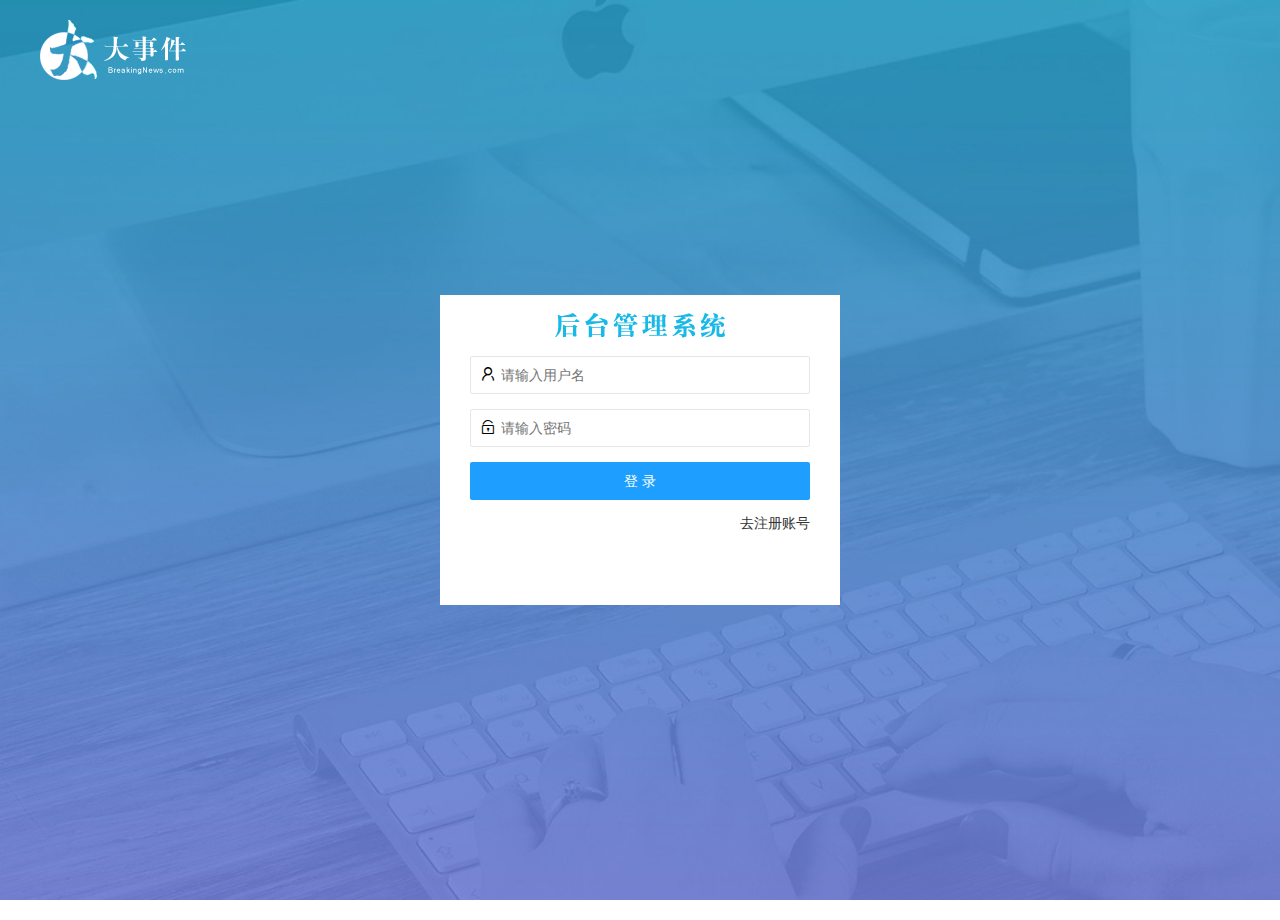
==== commit dd2dd377: "登录和注册的切换完成" ====
--- a/login.html
+++ b/login.html
@@ -73,8 +73,11 @@
                 <button class="layui-btn layui-btn-normal  layui-btn-fluid" lay-submit lay-filter="formDemo">注 册</button>
 
             </div>
-            <div class="go">
+            <div class="layui-form-item">
+
+
                 <a href="javascript:;">去登录</a>
+
             </div>
         </form>
     </div>
--- a/assets/css/login.css
+++ b/assets/css/login.css
@@ -30,18 +30,8 @@
     transform: translate(-50%, -50%);
 }
 
-.title {
-    padding: 20px 0;
-    text-align: center;
-    box-sizing: border-box;
-}
-
 .myForm {
     padding: 0 30px;
-}
-
-.myForm .go {
-    float: right;
 }
 
 .login {
@@ -52,10 +42,6 @@
     padding: 18px 0;
     text-align: center;
     /* box-sizing: border-box; */
-}
-
-.myForm {
-    padding: 0 30px;
 }
 
 .myForm a {
@@ -77,5 +63,9 @@
 }
 
 .login {
+    display: block;
+}
+
+.register {
     display: none;
 }